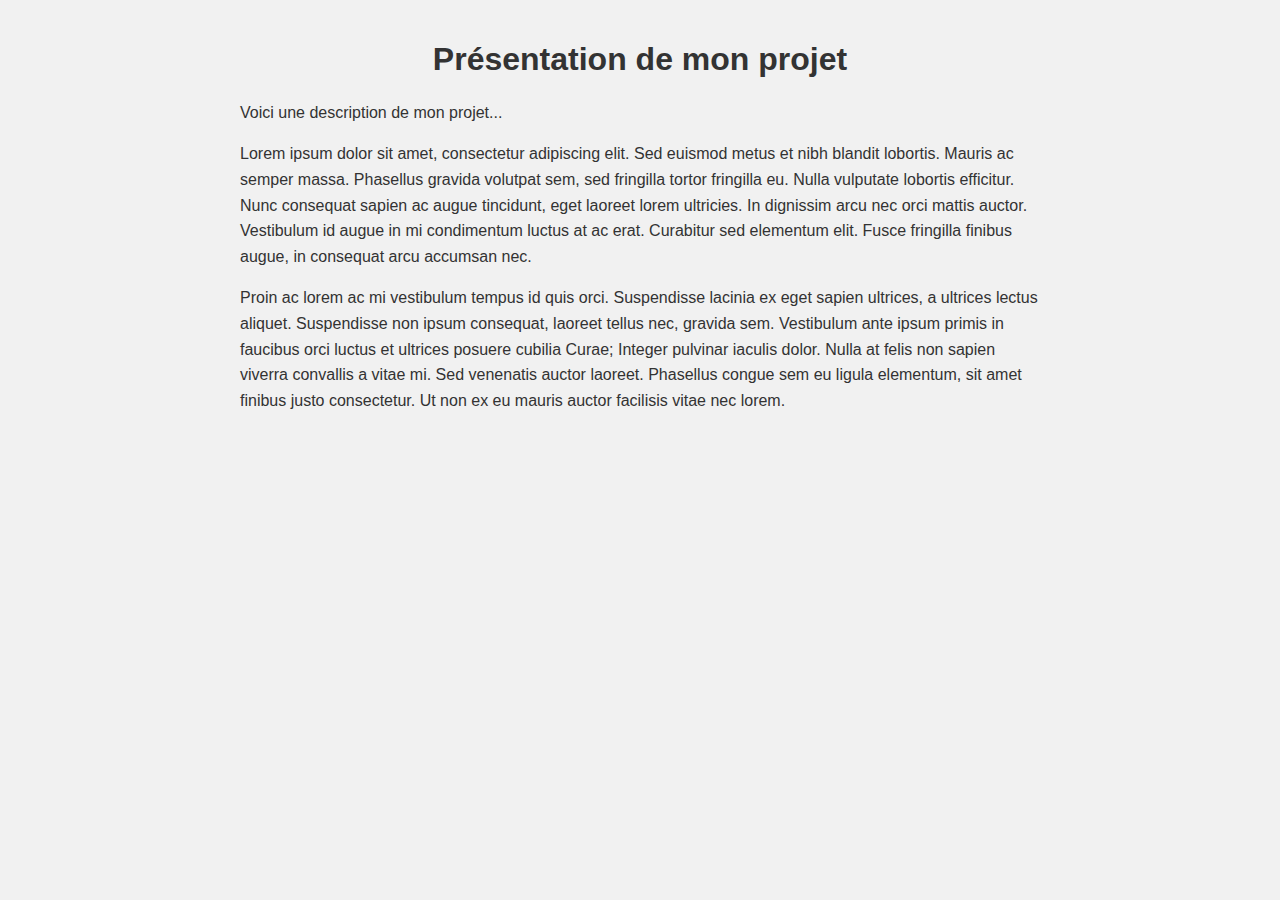
==== index.html @ 0bb3790f "Update index.html" ====
<!DOCTYPE html>
<html lang="fr">
<head>
  <meta charset="UTF-8">
  <meta name="viewport" content="width=device-width, initial-scale=1.0">
  <title>Présentation de mon projet</title>
  <style>
    body {
      font-family: Arial, sans-serif;
      margin: 0;
      padding: 0;
      background-color: #f1f1f1;
      color: #333;
    }
    
    .container {
      max-width: 800px;
      margin: 0 auto;
      padding: 20px;
    }
    
    h1 {
      text-align: center;
      color: #333;
    }
    
    p {
      line-height: 1.6;
    }
  </style>
</head>
<body>
  <div class="container">
    <h1>Présentation de mon projet</h1>
    <p>Voici une description de mon projet...</p>
    <p>Lorem ipsum dolor sit amet, consectetur adipiscing elit. Sed euismod metus et nibh blandit lobortis. Mauris ac semper massa. Phasellus gravida volutpat sem, sed fringilla tortor fringilla eu. Nulla vulputate lobortis efficitur. Nunc consequat sapien ac augue tincidunt, eget laoreet lorem ultricies. In dignissim arcu nec orci mattis auctor. Vestibulum id augue in mi condimentum luctus at ac erat. Curabitur sed elementum elit. Fusce fringilla finibus augue, in consequat arcu accumsan nec.</p>
    <p>Proin ac lorem ac mi vestibulum tempus id quis orci. Suspendisse lacinia ex eget sapien ultrices, a ultrices lectus aliquet. Suspendisse non ipsum consequat, laoreet tellus nec, gravida sem. Vestibulum ante ipsum primis in faucibus orci luctus et ultrices posuere cubilia Curae; Integer pulvinar iaculis dolor. Nulla at felis non sapien viverra convallis a vitae mi. Sed venenatis auctor laoreet. Phasellus congue sem eu ligula elementum, sit amet finibus justo consectetur. Ut non ex eu mauris auctor facilisis vitae nec lorem.</p>
  </div>
</body>
</html>
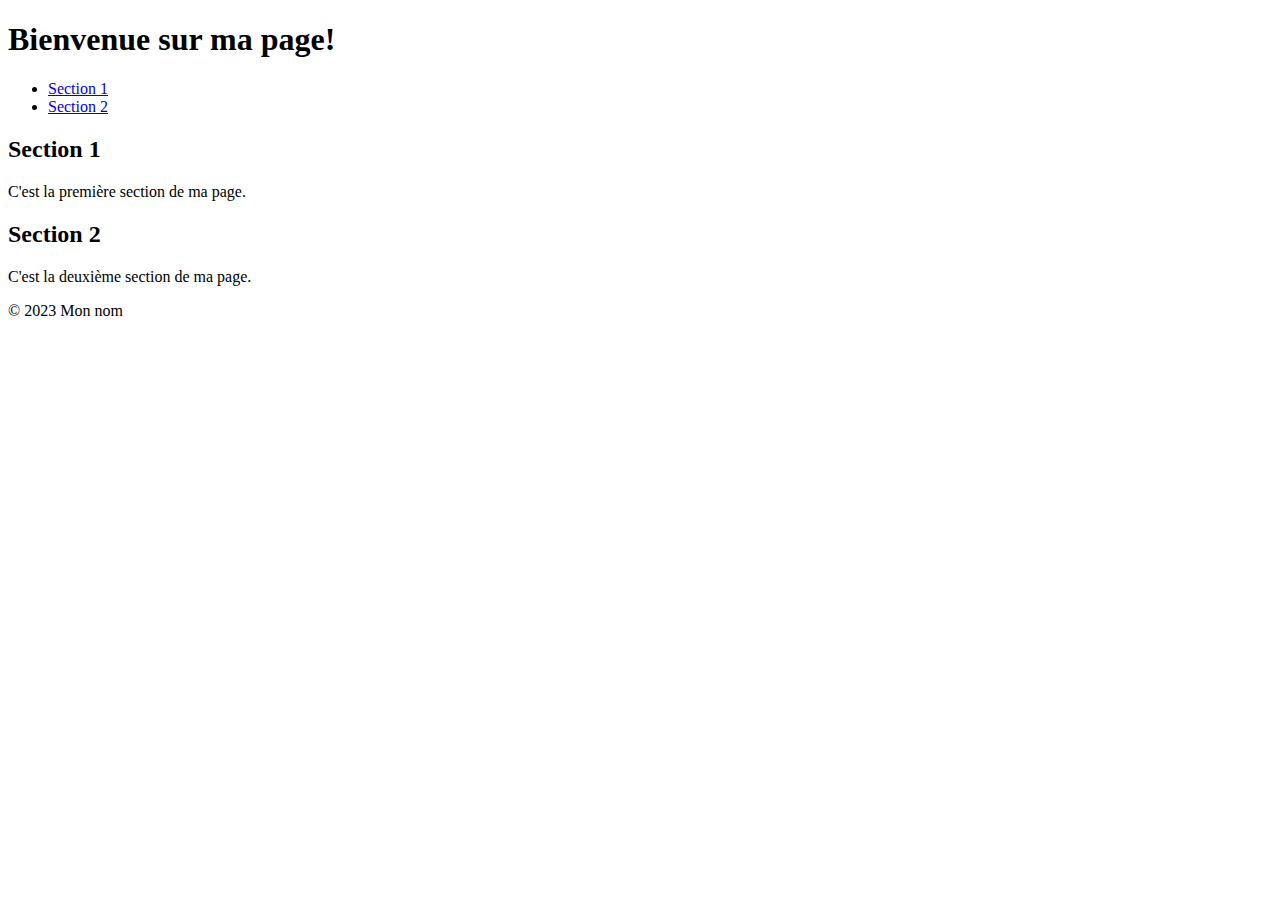
==== commit df38c221: "Update index.html" ====
--- a/index.html
+++ b/index.html
@@ -1,40 +1,31 @@
 <!DOCTYPE html>
-<html lang="fr">
-<head>
-  <meta charset="UTF-8">
-  <meta name="viewport" content="width=device-width, initial-scale=1.0">
-  <title>Présentation de mon projet</title>
-  <style>
-    body {
-      font-family: Arial, sans-serif;
-      margin: 0;
-      padding: 0;
-      background-color: #f1f1f1;
-      color: #333;
-    }
-    
-    .container {
-      max-width: 800px;
-      margin: 0 auto;
-      padding: 20px;
-    }
-    
-    h1 {
-      text-align: center;
-      color: #333;
-    }
-    
-    p {
-      line-height: 1.6;
-    }
-  </style>
-</head>
-<body>
-  <div class="container">
-    <h1>Présentation de mon projet</h1>
-    <p>Voici une description de mon projet...</p>
-    <p>Lorem ipsum dolor sit amet, consectetur adipiscing elit. Sed euismod metus et nibh blandit lobortis. Mauris ac semper massa. Phasellus gravida volutpat sem, sed fringilla tortor fringilla eu. Nulla vulputate lobortis efficitur. Nunc consequat sapien ac augue tincidunt, eget laoreet lorem ultricies. In dignissim arcu nec orci mattis auctor. Vestibulum id augue in mi condimentum luctus at ac erat. Curabitur sed elementum elit. Fusce fringilla finibus augue, in consequat arcu accumsan nec.</p>
-    <p>Proin ac lorem ac mi vestibulum tempus id quis orci. Suspendisse lacinia ex eget sapien ultrices, a ultrices lectus aliquet. Suspendisse non ipsum consequat, laoreet tellus nec, gravida sem. Vestibulum ante ipsum primis in faucibus orci luctus et ultrices posuere cubilia Curae; Integer pulvinar iaculis dolor. Nulla at felis non sapien viverra convallis a vitae mi. Sed venenatis auctor laoreet. Phasellus congue sem eu ligula elementum, sit amet finibus justo consectetur. Ut non ex eu mauris auctor facilisis vitae nec lorem.</p>
-  </div>
-</body>
+<html>
+  <head>
+    <title>Ma Page</title>
+    <link rel="stylesheet" type="text/css" href="styles.css">
+  </head>
+  <body>
+    <header>
+      <h1>Bienvenue sur ma page!</h1>
+    </header>
+    <nav>
+      <ul>
+        <li><a href="#section1">Section 1</a></li>
+        <li><a href="#section2">Section 2</a></li>
+      </ul>
+    </nav>
+    <main>
+      <section id="section1">
+        <h2>Section 1</h2>
+        <p>C'est la première section de ma page.</p>
+      </section>
+      <section id="section2">
+        <h2>Section 2</h2>
+        <p>C'est la deuxième section de ma page.</p>
+      </section>
+    </main>
+    <footer>
+      <p>© 2023 Mon nom</p>
+    </footer>
+  </body>
 </html>
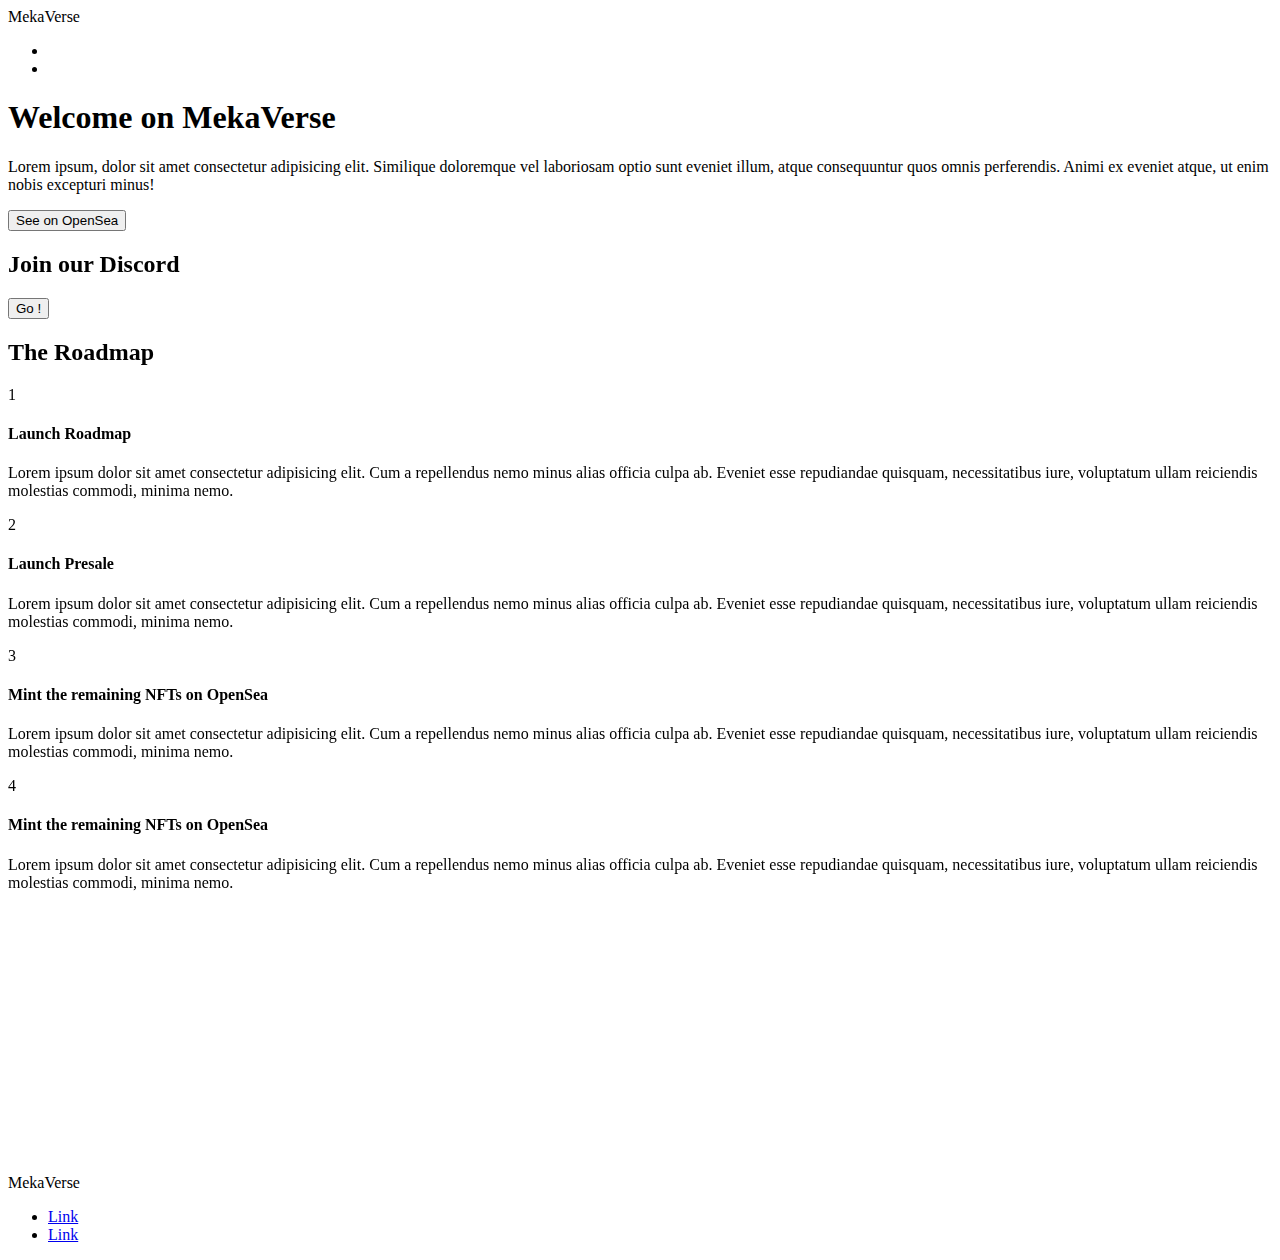
==== commit 33ef8e06: "Update index.html" ====
--- a/index.html
+++ b/index.html
@@ -1,31 +1,119 @@
 <!DOCTYPE html>
-<html>
-  <head>
-    <title>Ma Page</title>
-    <link rel="stylesheet" type="text/css" href="styles.css">
-  </head>
-  <body>
-    <header>
-      <h1>Bienvenue sur ma page!</h1>
-    </header>
-    <nav>
-      <ul>
-        <li><a href="#section1">Section 1</a></li>
-        <li><a href="#section2">Section 2</a></li>
-      </ul>
-    </nav>
-    <main>
-      <section id="section1">
-        <h2>Section 1</h2>
-        <p>C'est la première section de ma page.</p>
-      </section>
-      <section id="section2">
-        <h2>Section 2</h2>
-        <p>C'est la deuxième section de ma page.</p>
-      </section>
-    </main>
+<html lang="en">
+<head>
+    <meta charset="UTF-8">
+    <meta http-equiv="X-UA-Compatible" content="IE=edge">
+    <meta name="viewport" content="width=device-width, initial-scale=1.0">
+    <title>NFT Collection</title>
+    <link rel="preconnect" href="https://fonts.googleapis.com">
+    <link rel="preconnect" href="https://fonts.gstatic.com" crossorigin>
+    <link href="https://fonts.googleapis.com/css2?family=Space+Grotesk:wght@300;400;700&display=swap" rel="stylesheet">
+    <link rel="stylesheet" href="https://cdnjs.cloudflare.com/ajax/libs/font-awesome/6.0.0-beta2/css/all.min.css" integrity="sha512-YWzhKL2whUzgiheMoBFwW8CKV4qpHQAEuvilg9FAn5VJUDwKZZxkJNuGM4XkWuk94WCrrwslk8yWNGmY1EduTA==" crossorigin="anonymous" referrerpolicy="no-referrer" />
+    <link href="https://unpkg.com/aos@2.3.1/dist/aos.css" rel="stylesheet">
+    <link rel="stylesheet" href="style.css" />
+</head>
+<body>
+    <section class="loading"></section>
+    <section class="hero">
+        <div class="logo">MekaVerse</div>
+        <div class="socials">
+            <ul>
+                <li>
+                    <a href="#" target="_blank">
+                        <i class="fab fa-discord"></i>
+                    </a>
+                </li>
+                <li>
+                    <a href="#" target="_blank">
+                        <i class="fab fa-twitter"></i>
+                    </a>
+                </li>
+            </ul>
+        </div>
+        <div class="heroG">
+            <div>
+                <h1>Welcome on <span class="red">MekaVerse</span></h1>
+                <p>Lorem ipsum, dolor sit amet consectetur adipisicing elit. Similique doloremque vel laboriosam optio sunt eveniet illum, atque consequuntur quos omnis perferendis. Animi ex eveniet atque, ut enim nobis excepturi minus!</p>
+                <a href="#">
+                    <button class="btn">See on OpenSea</button>
+                </a>
+            </div>
+        </div>
+        <div class="heroD">
+
+        </div>
+    </section>
+    <section class="discord">
+        <div class="container">
+            <h2 data-aos="zoom-in">Join <span class="red">our Discord</span></h2>
+            <a href="#" data-aos="zoom-in-up"><button class="btn">Go !</button></a>
+        </div>
+    </section>
+    <div class="roadmap">
+        <div class="container">
+            <h2 data-aos="zoom-in">The <span class="red">Roadmap</span></h2>
+            <div class="line"></div>
+            <div class="bloc" data-aos="zoom-in">
+                <div class="number">1</div>
+                <h4>Launch Roadmap</h4>
+                <p>Lorem ipsum dolor sit amet consectetur adipisicing elit. Cum a repellendus nemo minus alias officia culpa ab. Eveniet esse repudiandae quisquam, necessitatibus iure, voluptatum ullam reiciendis molestias commodi, minima nemo.</p>
+            </div>
+            <div class="bloc" data-aos="zoom-in">
+                <div class="number off">2</div>
+                <h4>Launch Presale</h4>
+                <p>Lorem ipsum dolor sit amet consectetur adipisicing elit. Cum a repellendus nemo minus alias officia culpa ab. Eveniet esse repudiandae quisquam, necessitatibus iure, voluptatum ullam reiciendis molestias commodi, minima nemo.</p>
+            </div>
+            <div class="bloc" data-aos="zoom-in">
+                <div class="number off">3</div>
+                <h4>Mint the remaining NFTs on OpenSea</h4>
+                <p>Lorem ipsum dolor sit amet consectetur adipisicing elit. Cum a repellendus nemo minus alias officia culpa ab. Eveniet esse repudiandae quisquam, necessitatibus iure, voluptatum ullam reiciendis molestias commodi, minima nemo.</p>
+            </div>
+            <div class="bloc" data-aos="zoom-in">
+                <div class="number off">4</div>
+                <h4>Mint the remaining NFTs on OpenSea</h4>
+                <p>Lorem ipsum dolor sit amet consectetur adipisicing elit. Cum a repellendus nemo minus alias officia culpa ab. Eveniet esse repudiandae quisquam, necessitatibus iure, voluptatum ullam reiciendis molestias commodi, minima nemo.</p>
+            </div>
+        </div>
+    </div>
+    <div class="team">
+        <div class="container">
+            <h2 data-aos="zoom-in">The <span class="red">Team</span></h2>
+            <div class="team__flex">
+                <div class="member" data-aos="zoom-in">
+                    <h4>Ben / <span class="job">Blockchain Developper</span></h4>
+                    <img src="img/mekas/5.png" alt="Ben" />
+                </div>
+                <div class="member" data-aos="zoom-in">
+                    <h4>Marc / <span class="job">Designer</span></h4>
+                    <img src="img/mekas/6.png" alt="Marc" />
+                </div>
+                <div class="member" data-aos="zoom-in">
+                    <h4>Matt / <span class="job">Marketer</span></h4>
+                    <img src="img/mekas/7.png" alt="Matt" />
+                </div>
+            </div>
+        </div>
+    </div>
     <footer>
-      <p>© 2023 Mon nom</p>
+        <div class="container">
+            <div class="footer__flex">
+                <div class="footerG">
+                    MekaVerse
+                </div>
+                <div class="footerD">
+                    <ul>
+                        <li><a href="#">Link</a></li>
+                        <li><a href="#">Link</a></li>
+                    </ul>
+                </div>
+            </div>
+        </div>
     </footer>
-  </body>
+    <script src="https://unpkg.com/aos@2.3.1/dist/aos.js"></script>
+    <script>
+        AOS.init();
+    </script>
+    <script src="https://cdnjs.cloudflare.com/ajax/libs/gsap/3.7.1/gsap.min.js" integrity="sha512-UxP+UhJaGRWuMG2YC6LPWYpFQnsSgnor0VUF3BHdD83PS/pOpN+FYbZmrYN+ISX8jnvgVUciqP/fILOXDjZSwg==" crossorigin="anonymous" referrerpolicy="no-referrer"></script>
+    <script src="app.js"></script>
+</body>
 </html>
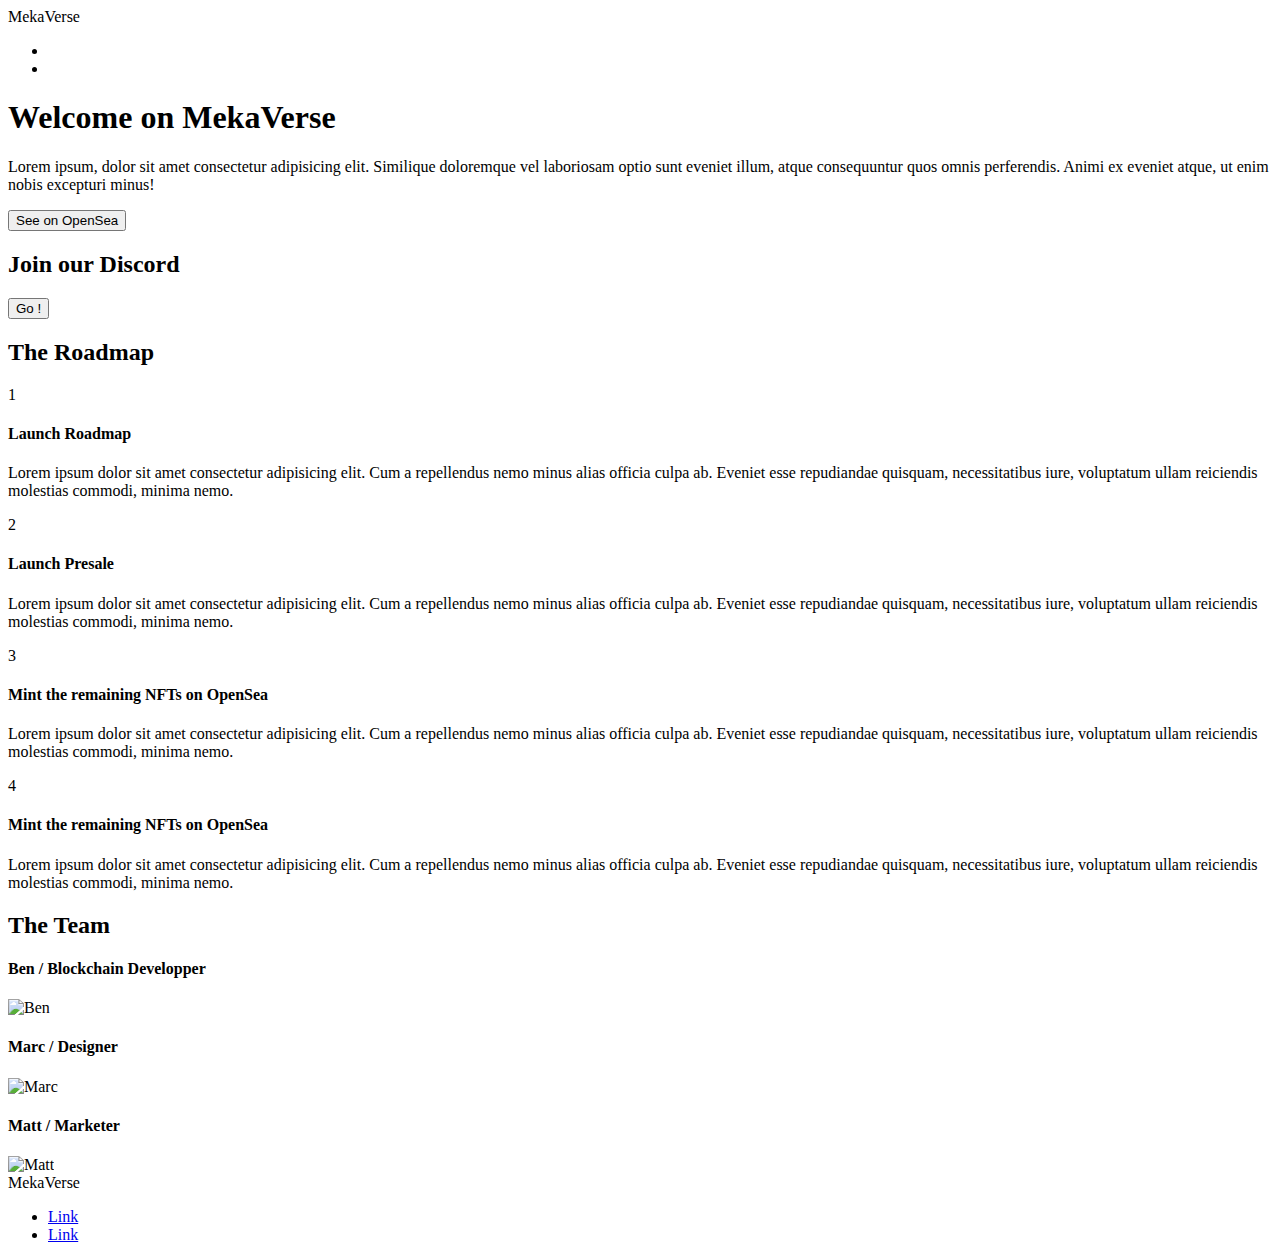
==== commit fba2cc3f: "Update index.html" ====
--- a/index.html
+++ b/index.html
@@ -9,7 +9,6 @@
     <link rel="preconnect" href="https://fonts.gstatic.com" crossorigin>
     <link href="https://fonts.googleapis.com/css2?family=Space+Grotesk:wght@300;400;700&display=swap" rel="stylesheet">
     <link rel="stylesheet" href="https://cdnjs.cloudflare.com/ajax/libs/font-awesome/6.0.0-beta2/css/all.min.css" integrity="sha512-YWzhKL2whUzgiheMoBFwW8CKV4qpHQAEuvilg9FAn5VJUDwKZZxkJNuGM4XkWuk94WCrrwslk8yWNGmY1EduTA==" crossorigin="anonymous" referrerpolicy="no-referrer" />
-    <link href="https://unpkg.com/aos@2.3.1/dist/aos.css" rel="stylesheet">
     <link rel="stylesheet" href="style.css" />
 </head>
 <body>
@@ -45,30 +44,30 @@
     </section>
     <section class="discord">
         <div class="container">
-            <h2 data-aos="zoom-in">Join <span class="red">our Discord</span></h2>
-            <a href="#" data-aos="zoom-in-up"><button class="btn">Go !</button></a>
+            <h2>Join <span class="red">our Discord</span></h2>
+            <a href="#"><button class="btn">Go !</button></a>
         </div>
     </section>
     <div class="roadmap">
         <div class="container">
-            <h2 data-aos="zoom-in">The <span class="red">Roadmap</span></h2>
+            <h2>The <span class="red">Roadmap</span></h2>
             <div class="line"></div>
-            <div class="bloc" data-aos="zoom-in">
+            <div class="bloc">
                 <div class="number">1</div>
                 <h4>Launch Roadmap</h4>
                 <p>Lorem ipsum dolor sit amet consectetur adipisicing elit. Cum a repellendus nemo minus alias officia culpa ab. Eveniet esse repudiandae quisquam, necessitatibus iure, voluptatum ullam reiciendis molestias commodi, minima nemo.</p>
             </div>
-            <div class="bloc" data-aos="zoom-in">
+            <div class="bloc">
                 <div class="number off">2</div>
                 <h4>Launch Presale</h4>
                 <p>Lorem ipsum dolor sit amet consectetur adipisicing elit. Cum a repellendus nemo minus alias officia culpa ab. Eveniet esse repudiandae quisquam, necessitatibus iure, voluptatum ullam reiciendis molestias commodi, minima nemo.</p>
             </div>
-            <div class="bloc" data-aos="zoom-in">
+            <div class="bloc">
                 <div class="number off">3</div>
                 <h4>Mint the remaining NFTs on OpenSea</h4>
                 <p>Lorem ipsum dolor sit amet consectetur adipisicing elit. Cum a repellendus nemo minus alias officia culpa ab. Eveniet esse repudiandae quisquam, necessitatibus iure, voluptatum ullam reiciendis molestias commodi, minima nemo.</p>
             </div>
-            <div class="bloc" data-aos="zoom-in">
+            <div class="bloc">
                 <div class="number off">4</div>
                 <h4>Mint the remaining NFTs on OpenSea</h4>
                 <p>Lorem ipsum dolor sit amet consectetur adipisicing elit. Cum a repellendus nemo minus alias officia culpa ab. Eveniet esse repudiandae quisquam, necessitatibus iure, voluptatum ullam reiciendis molestias commodi, minima nemo.</p>
@@ -77,17 +76,17 @@
     </div>
     <div class="team">
         <div class="container">
-            <h2 data-aos="zoom-in">The <span class="red">Team</span></h2>
+            <h2>The <span class="red">Team</span></h2>
             <div class="team__flex">
-                <div class="member" data-aos="zoom-in">
+                <div class="member">
                     <h4>Ben / <span class="job">Blockchain Developper</span></h4>
                     <img src="img/mekas/5.png" alt="Ben" />
                 </div>
-                <div class="member" data-aos="zoom-in">
+                <div class="member">
                     <h4>Marc / <span class="job">Designer</span></h4>
                     <img src="img/mekas/6.png" alt="Marc" />
                 </div>
-                <div class="member" data-aos="zoom-in">
+                <div class="member">
                     <h4>Matt / <span class="job">Marketer</span></h4>
                     <img src="img/mekas/7.png" alt="Matt" />
                 </div>
@@ -109,11 +108,5 @@
             </div>
         </div>
     </footer>
-    <script src="https://unpkg.com/aos@2.3.1/dist/aos.js"></script>
-    <script>
-        AOS.init();
-    </script>
-    <script src="https://cdnjs.cloudflare.com/ajax/libs/gsap/3.7.1/gsap.min.js" integrity="sha512-UxP+UhJaGRWuMG2YC6LPWYpFQnsSgnor0VUF3BHdD83PS/pOpN+FYbZmrYN+ISX8jnvgVUciqP/fILOXDjZSwg==" crossorigin="anonymous" referrerpolicy="no-referrer"></script>
-    <script src="app.js"></script>
 </body>
 </html>
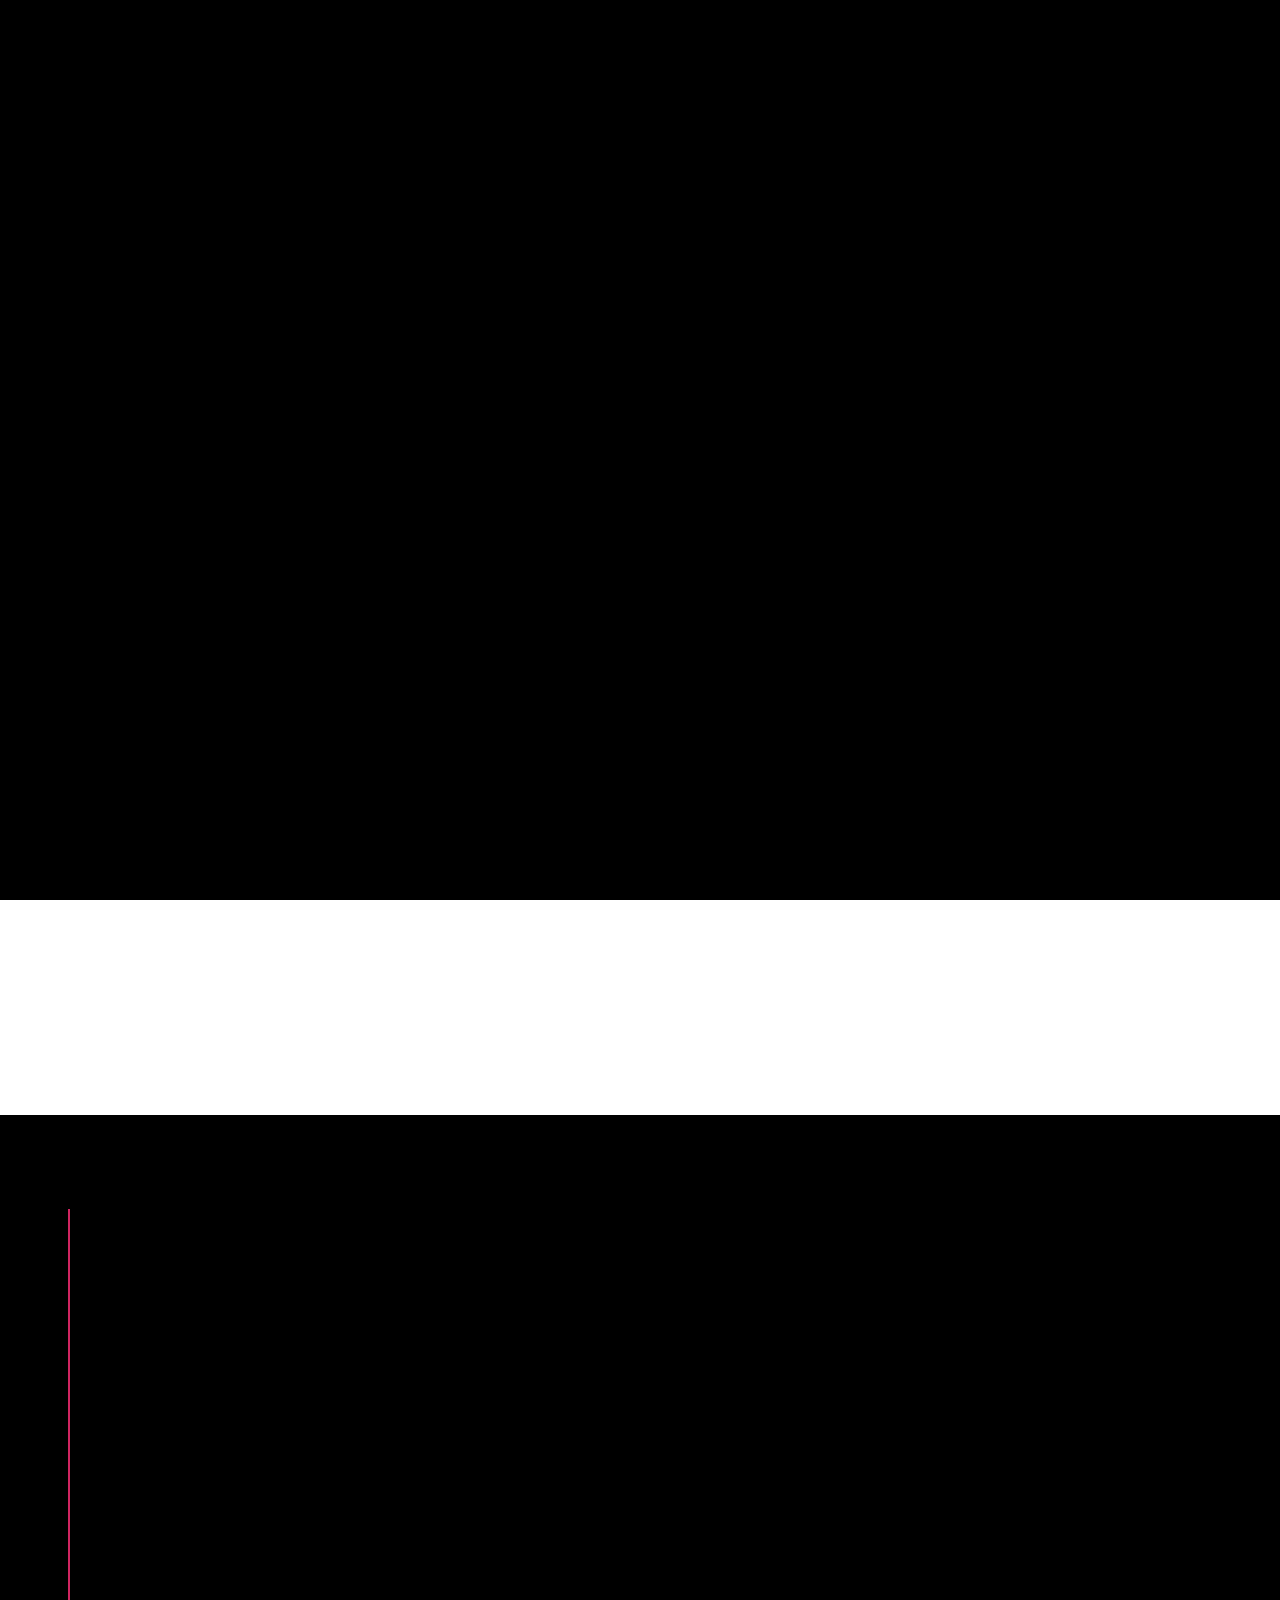
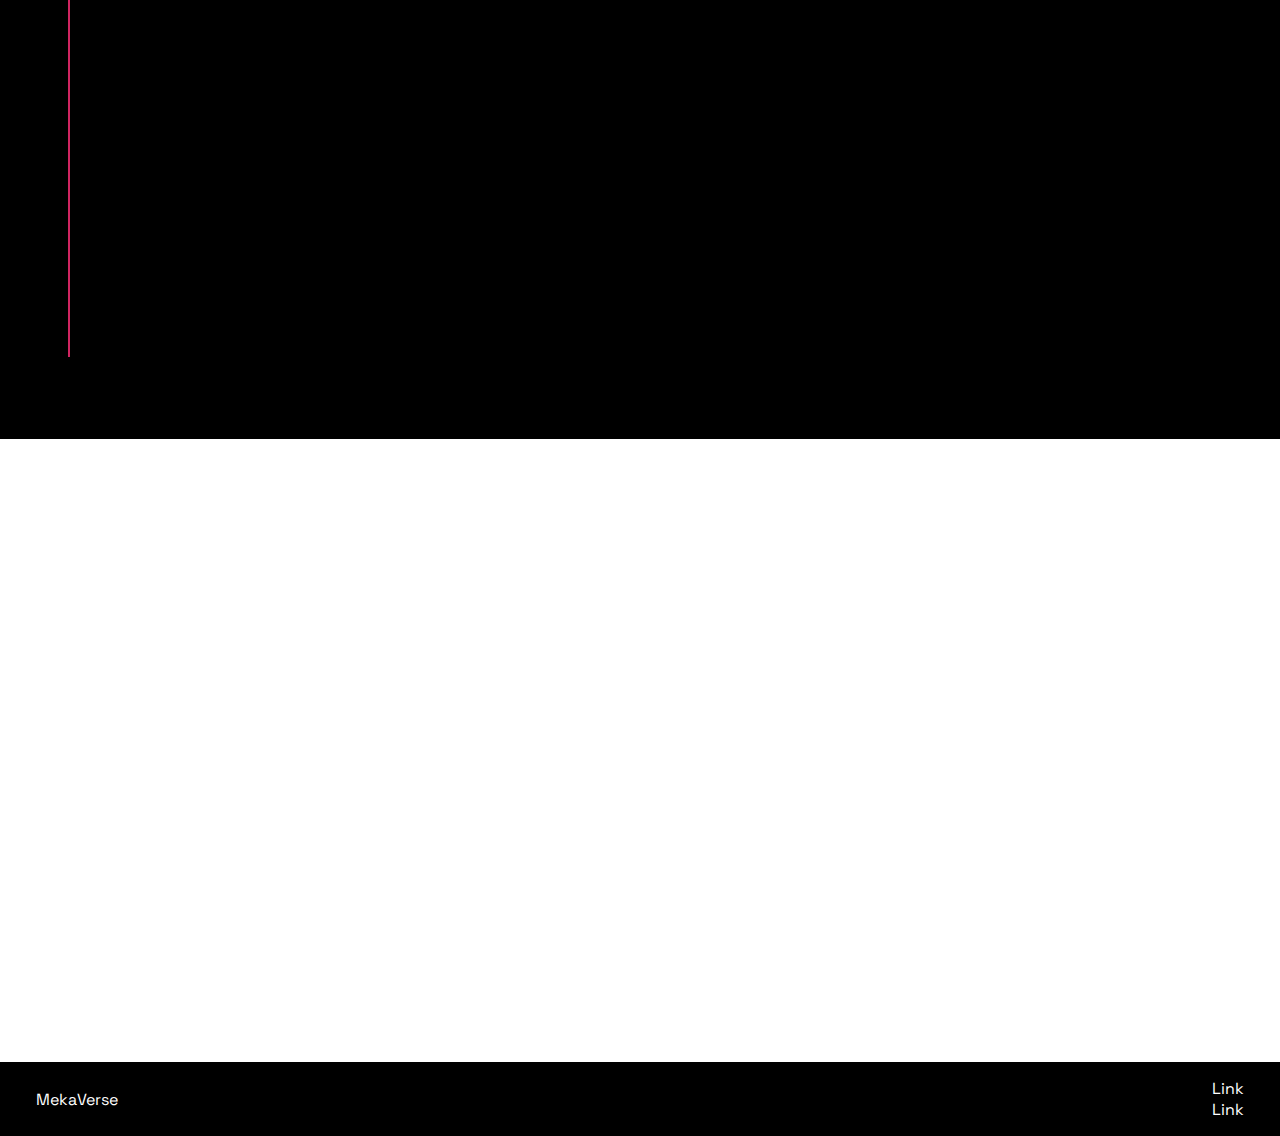
==== commit 1869cdd3: "Update index.html" ====
--- a/index.html
+++ b/index.html
@@ -9,6 +9,7 @@
     <link rel="preconnect" href="https://fonts.gstatic.com" crossorigin>
     <link href="https://fonts.googleapis.com/css2?family=Space+Grotesk:wght@300;400;700&display=swap" rel="stylesheet">
     <link rel="stylesheet" href="https://cdnjs.cloudflare.com/ajax/libs/font-awesome/6.0.0-beta2/css/all.min.css" integrity="sha512-YWzhKL2whUzgiheMoBFwW8CKV4qpHQAEuvilg9FAn5VJUDwKZZxkJNuGM4XkWuk94WCrrwslk8yWNGmY1EduTA==" crossorigin="anonymous" referrerpolicy="no-referrer" />
+    <link href="https://unpkg.com/aos@2.3.1/dist/aos.css" rel="stylesheet">
     <link rel="stylesheet" href="style.css" />
 </head>
 <body>
@@ -44,30 +45,30 @@
     </section>
     <section class="discord">
         <div class="container">
-            <h2>Join <span class="red">our Discord</span></h2>
-            <a href="#"><button class="btn">Go !</button></a>
+            <h2 data-aos="zoom-in">Join <span class="red">our Discord</span></h2>
+            <a href="#" data-aos="zoom-in-up"><button class="btn">Go !</button></a>
         </div>
     </section>
     <div class="roadmap">
         <div class="container">
-            <h2>The <span class="red">Roadmap</span></h2>
+            <h2 data-aos="zoom-in">The <span class="red">Roadmap</span></h2>
             <div class="line"></div>
-            <div class="bloc">
+            <div class="bloc" data-aos="zoom-in">
                 <div class="number">1</div>
                 <h4>Launch Roadmap</h4>
                 <p>Lorem ipsum dolor sit amet consectetur adipisicing elit. Cum a repellendus nemo minus alias officia culpa ab. Eveniet esse repudiandae quisquam, necessitatibus iure, voluptatum ullam reiciendis molestias commodi, minima nemo.</p>
             </div>
-            <div class="bloc">
+            <div class="bloc" data-aos="zoom-in">
                 <div class="number off">2</div>
                 <h4>Launch Presale</h4>
                 <p>Lorem ipsum dolor sit amet consectetur adipisicing elit. Cum a repellendus nemo minus alias officia culpa ab. Eveniet esse repudiandae quisquam, necessitatibus iure, voluptatum ullam reiciendis molestias commodi, minima nemo.</p>
             </div>
-            <div class="bloc">
+            <div class="bloc" data-aos="zoom-in">
                 <div class="number off">3</div>
                 <h4>Mint the remaining NFTs on OpenSea</h4>
                 <p>Lorem ipsum dolor sit amet consectetur adipisicing elit. Cum a repellendus nemo minus alias officia culpa ab. Eveniet esse repudiandae quisquam, necessitatibus iure, voluptatum ullam reiciendis molestias commodi, minima nemo.</p>
             </div>
-            <div class="bloc">
+            <div class="bloc" data-aos="zoom-in">
                 <div class="number off">4</div>
                 <h4>Mint the remaining NFTs on OpenSea</h4>
                 <p>Lorem ipsum dolor sit amet consectetur adipisicing elit. Cum a repellendus nemo minus alias officia culpa ab. Eveniet esse repudiandae quisquam, necessitatibus iure, voluptatum ullam reiciendis molestias commodi, minima nemo.</p>
@@ -76,17 +77,17 @@
     </div>
     <div class="team">
         <div class="container">
-            <h2>The <span class="red">Team</span></h2>
+            <h2 data-aos="zoom-in">The <span class="red">Team</span></h2>
             <div class="team__flex">
-                <div class="member">
+                <div class="member" data-aos="zoom-in">
                     <h4>Ben / <span class="job">Blockchain Developper</span></h4>
                     <img src="img/mekas/5.png" alt="Ben" />
                 </div>
-                <div class="member">
+                <div class="member" data-aos="zoom-in">
                     <h4>Marc / <span class="job">Designer</span></h4>
                     <img src="img/mekas/6.png" alt="Marc" />
                 </div>
-                <div class="member">
+                <div class="member" data-aos="zoom-in">
                     <h4>Matt / <span class="job">Marketer</span></h4>
                     <img src="img/mekas/7.png" alt="Matt" />
                 </div>
@@ -108,5 +109,11 @@
             </div>
         </div>
     </footer>
+    <script src="https://unpkg.com/aos@2.3.1/dist/aos.js"></script>
+    <script>
+        AOS.init();
+    </script>
+    <script src="https://cdnjs.cloudflare.com/ajax/libs/gsap/3.7.1/gsap.min.js" integrity="sha512-UxP+UhJaGRWuMG2YC6LPWYpFQnsSgnor0VUF3BHdD83PS/pOpN+FYbZmrYN+ISX8jnvgVUciqP/fILOXDjZSwg==" crossorigin="anonymous" referrerpolicy="no-referrer"></script>
+    <script src="app.js"></script>
 </body>
 </html>
--- a/style.css
+++ b/style.css
@@ -0,0 +1,319 @@
+* {
+    margin: 0;
+    padding: 0;
+    box-sizing: border-box;
+}
+
+:root {
+    --color1: #000000;
+    --color2: #ffffff;
+    --color3: #d02561;
+    --color4: #04091a;
+    --color5: #707070;
+}
+
+body {
+    font-family: 'Space Grotesk', sans-serif;
+    overflow-x: hidden;
+}
+
+html {
+    font-size: 16px;
+}
+
+.container {
+    width: 100%;
+    max-width: 1240px;
+    margin: 0 auto;
+    padding-left: 1rem;
+    padding-right: 1rem;
+}
+
+.btn {
+    border: 0;
+    padding: .5rem 1rem;
+    background: var(--color3);
+    cursor: pointer;
+    transition: all .5s;
+}
+
+.btn:hover {
+    background: var(--color2);
+    color: var(--color3);
+}
+
+a .btn {
+    color: var(--color2);
+}
+
+.red {
+    color: var(--color3);
+}
+
+.loading {
+    width: 100%;
+    height: 100vh;
+    background: var(--color1);
+    position: absolute;
+    top: 0;
+    left: 0;
+    z-index: 5;
+}
+
+/* Accueil */
+.hero {
+    height: 100vh;
+    display: flex;
+    align-items: center;
+}
+
+.hero .heroD, .hero .heroG {
+    width: 50%;
+    height: 100%;
+}
+
+.hero .heroD {
+    background-image: url('img/hero.png');
+    background-repeat: no-repeat;
+    background-size: cover;
+}
+
+.hero .heroG {
+    background: var(--color1);
+    color: var(--color2);
+    display: flex;
+    justify-content: center;
+    align-items: center;
+}
+
+.hero .heroG div {
+    width: 80%;
+}
+
+.hero .heroG div h1 {
+    font-size: 3rem;
+}
+
+.hero .heroG div p {
+    margin-top: 1rem;
+    margin-bottom: 2rem;
+    line-height: 1.5rem;
+}
+
+.hero .logo {
+    position: absolute;
+    top: 1rem;
+    left: 1rem;
+    color: var(--color2);
+    font-size: 2rem;
+    font-weight: 700;
+}
+
+.hero .socials {
+    position: absolute;
+    top: 1rem;
+    right: 1rem;
+}
+
+.hero .socials ul {
+    list-style: none;
+    font-size: 1.5rem;
+}
+
+.hero .socials ul li {
+    margin-left: 1rem;
+    background: var(--color1);
+    width: 30px;
+    height: 30px;
+    display: flex;
+    justify-content: center;
+    align-items: center;
+    border-radius: 50%;
+    padding: 1.5rem;
+}
+
+.hero .socials ul li a {
+    color: var(--color3);
+    transition: color .5s;
+}
+
+.hero .socials ul li a:hover {
+    color: var(--color2);
+}
+
+.hero .socials ul {
+    display: flex;
+}
+
+/* Discord */
+.discord {
+    background: var(--color2);
+    padding: 4rem 0;
+    text-align: center;
+}
+
+.discord h2 {
+    margin-bottom: 1rem;
+    font-size: 2rem;
+}
+
+/* RoadMap */
+.roadmap {
+    background: var(--color1);
+    padding: 4rem 0;
+    color: var(--color2);
+}
+
+.roadmap h2 {
+    margin-bottom: 2rem;
+    font-size: 2rem;
+    text-align: center;
+}
+
+.roadmap .bloc {
+    background: var(--color4);
+    margin-bottom: 3rem;
+    padding: 1rem;
+    position: relative;
+    margin-left: 2px;
+}
+
+.roadmap h4 {
+    margin: 1rem 0;
+}
+
+.roadmap p {
+    line-height: 1.5rem;
+}
+
+.roadmap .number {
+    position: absolute;
+    top: -1rem;
+    left: calc(1rem - 1px);
+    background: var(--color3);
+    padding: 1rem;
+    border-radius: 50%;
+    width: 2rem;
+    height: 2rem;
+    display: flex;
+    justify-content: center;
+    align-items: center;
+}
+
+.roadmap .number.off {
+    background: var(--color2);
+    color: var(--color3);
+}
+
+.roadmap .container {
+    position: relative;
+}
+
+.line {
+    position: absolute;
+    left: 3rem;
+    height: 100%;
+    width: 2px;
+    background: var(--color3);
+    top: 30px;
+}
+
+/* Team */
+.team {
+    padding: 4rem 0;
+}
+
+.team h2 {
+    margin-bottom: 2rem;
+    font-size: 2rem;
+    text-align: center;
+}
+
+.team .team__flex {
+    display: flex;
+    align-items: center;
+    justify-content: space-between;
+}
+
+.team .member {
+    width: 31%;
+}
+
+.team .member img {
+    width: 100%;
+    height: 100%;
+    object-fit: cover;
+}
+
+.team .member h4 {
+    margin-bottom: 1rem;
+    text-align: center;
+    font-size: 1.5rem;
+}
+
+.team .member .job {
+    color: var(--color5);
+    font-size: 1rem;
+    font-weight: 300;
+    text-transform: uppercase;
+}
+
+.team__flex {
+    display: flex;
+    align-items: center;
+    justify-content: space-between;
+}
+
+/* Footer */
+footer {
+    background: var(--color1);
+    color: var(--color2);
+    padding: 1rem 0;
+}
+
+.footer__flex {
+    display: flex;
+    align-items: center;
+    justify-content: space-between;
+}
+
+.footer__flex ul {
+    list-style: none;
+}
+
+.footer__flex ul li a {
+    color: var(--color2);
+    text-decoration: none;
+}
+
+/* Responsive */
+@media all and (max-width: 767px) {
+    .hero .heroD {
+        display: none;
+    }
+
+    .hero .heroD, .hero .heroG {
+        width: 100%;
+        height: 100%;
+    }
+
+    .hero .heroG div h1 {
+        font-size: 2rem;
+    }
+
+    .team__flex {
+        flex-direction: column;
+    }
+
+    .team__flex .member {
+        margin-bottom: 3rem;
+    }
+
+    .team__flex .member:last-child {
+        margin-bottom: 0;
+    }
+
+    .team .member {
+        width: 100%;
+    }
+}
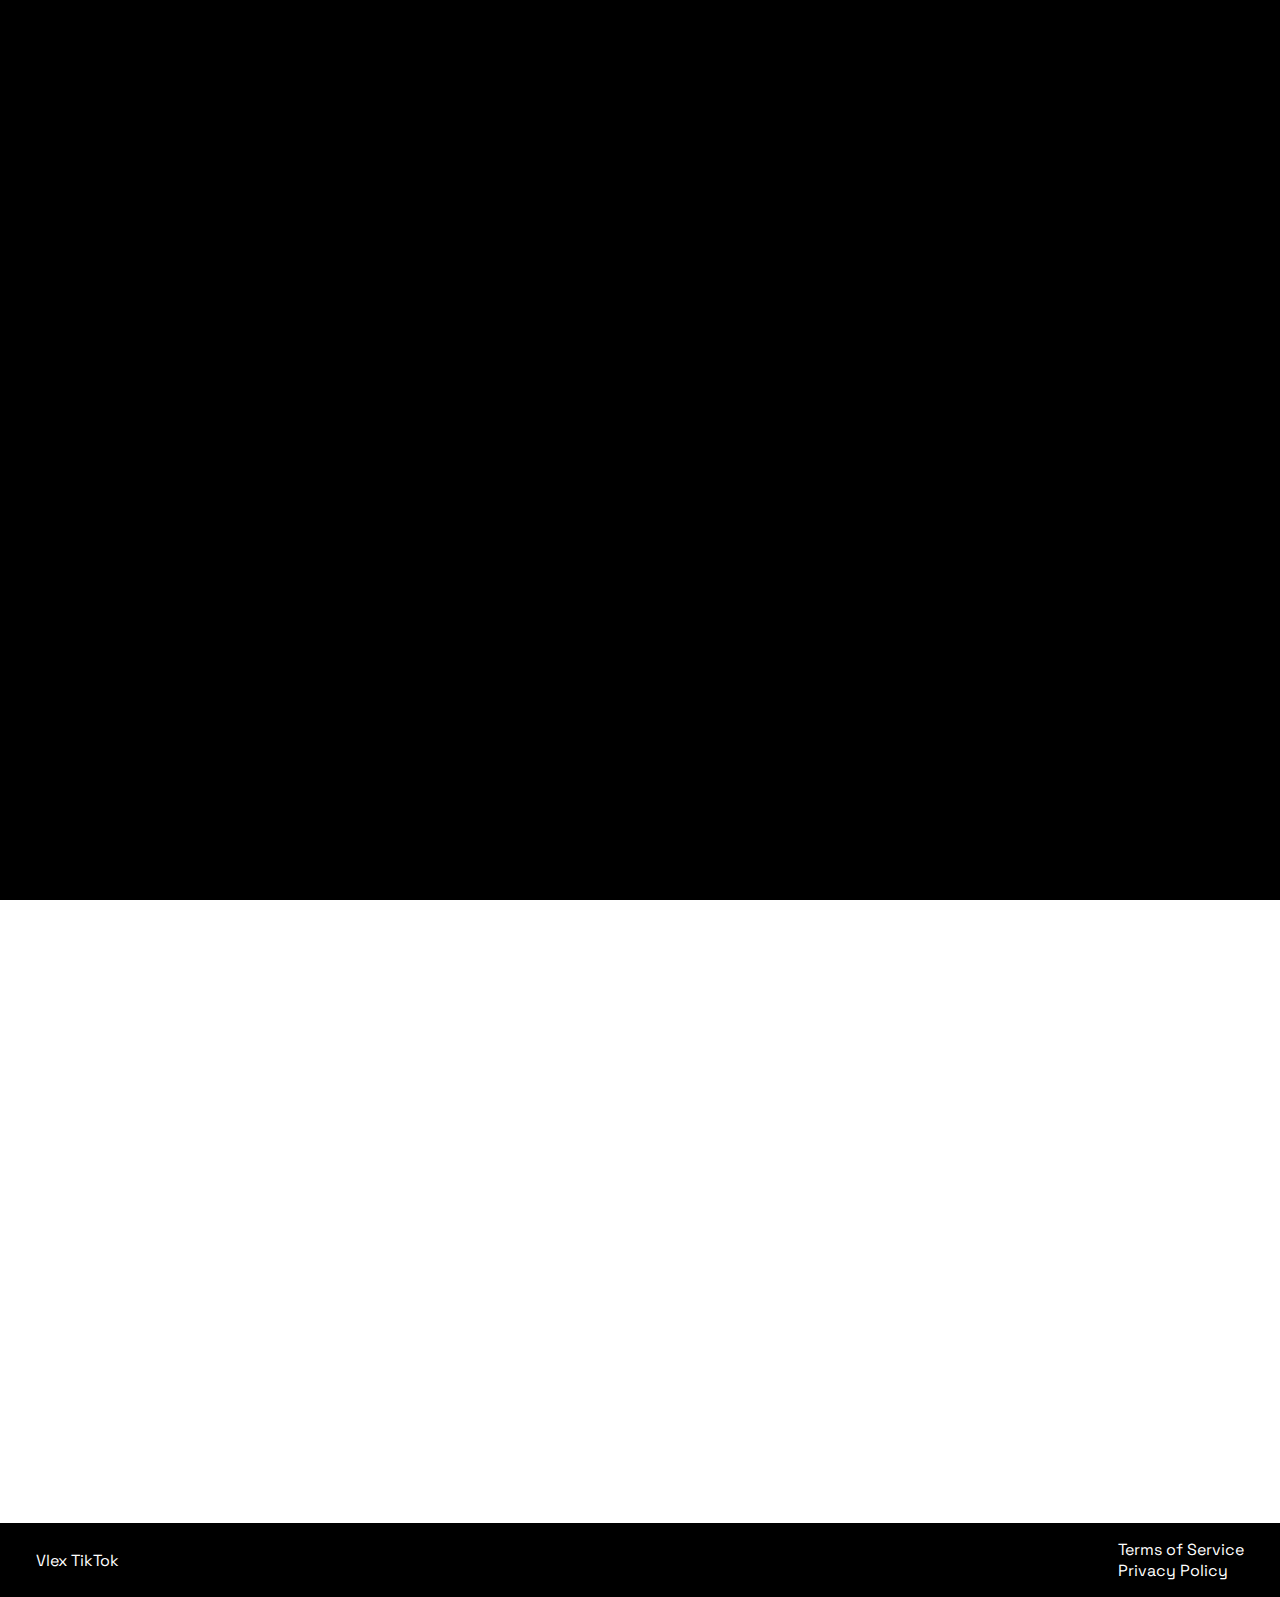
==== commit 89416dd8: "Update index.html" ====
--- a/index.html
+++ b/index.html
@@ -4,7 +4,7 @@
     <meta charset="UTF-8">
     <meta http-equiv="X-UA-Compatible" content="IE=edge">
     <meta name="viewport" content="width=device-width, initial-scale=1.0">
-    <title>NFT Collection</title>
+    <title>Vlex TikTok</title>
     <link rel="preconnect" href="https://fonts.googleapis.com">
     <link rel="preconnect" href="https://fonts.gstatic.com" crossorigin>
     <link href="https://fonts.googleapis.com/css2?family=Space+Grotesk:wght@300;400;700&display=swap" rel="stylesheet">
@@ -15,81 +15,40 @@
 <body>
     <section class="loading"></section>
     <section class="hero">
-        <div class="logo">MekaVerse</div>
-        <div class="socials">
-            <ul>
-                <li>
-                    <a href="#" target="_blank">
-                        <i class="fab fa-discord"></i>
-                    </a>
-                </li>
-                <li>
-                    <a href="#" target="_blank">
-                        <i class="fab fa-twitter"></i>
-                    </a>
-                </li>
-            </ul>
-        </div>
+        <div class="logo">Vlex TikTok</div>
         <div class="heroG">
             <div>
-                <h1>Welcome on <span class="red">MekaVerse</span></h1>
-                <p>Lorem ipsum, dolor sit amet consectetur adipisicing elit. Similique doloremque vel laboriosam optio sunt eveniet illum, atque consequuntur quos omnis perferendis. Animi ex eveniet atque, ut enim nobis excepturi minus!</p>
-                <a href="#">
-                    <button class="btn">See on OpenSea</button>
+                <h1>Welcome on <span class="red tiktok-color">Vlex TikTok</span></h1>
+                <p>I'm delighted to introduce my project: an optimization of the video posting process on TikTok through a custom API integration directly into my editing software. Exclusively intended for my personal use, this API allows me to post my videos directly on TikTok from my editing software, thus eliminating the steps of manual export and download.</p>
+                <p>This innovative solution offers a more efficient and optimized content creation workflow for TikTok.</p>
+                <a href="terms-of-service.html" class="tiktok-btn">
+                    <button class="btn">Terms of Service</button>
+                </a>
+                <a href="privacy-policy.html" class="tiktok-btn">
+                    <button class="btn">Privacy Policy</button>
+                </a>
+                
                 </a>
             </div>
         </div>
         <div class="heroD">
-
         </div>
     </section>
-    <section class="discord">
-        <div class="container">
-            <h2 data-aos="zoom-in">Join <span class="red">our Discord</span></h2>
-            <a href="#" data-aos="zoom-in-up"><button class="btn">Go !</button></a>
-        </div>
-    </section>
-    <div class="roadmap">
-        <div class="container">
-            <h2 data-aos="zoom-in">The <span class="red">Roadmap</span></h2>
-            <div class="line"></div>
-            <div class="bloc" data-aos="zoom-in">
-                <div class="number">1</div>
-                <h4>Launch Roadmap</h4>
-                <p>Lorem ipsum dolor sit amet consectetur adipisicing elit. Cum a repellendus nemo minus alias officia culpa ab. Eveniet esse repudiandae quisquam, necessitatibus iure, voluptatum ullam reiciendis molestias commodi, minima nemo.</p>
-            </div>
-            <div class="bloc" data-aos="zoom-in">
-                <div class="number off">2</div>
-                <h4>Launch Presale</h4>
-                <p>Lorem ipsum dolor sit amet consectetur adipisicing elit. Cum a repellendus nemo minus alias officia culpa ab. Eveniet esse repudiandae quisquam, necessitatibus iure, voluptatum ullam reiciendis molestias commodi, minima nemo.</p>
-            </div>
-            <div class="bloc" data-aos="zoom-in">
-                <div class="number off">3</div>
-                <h4>Mint the remaining NFTs on OpenSea</h4>
-                <p>Lorem ipsum dolor sit amet consectetur adipisicing elit. Cum a repellendus nemo minus alias officia culpa ab. Eveniet esse repudiandae quisquam, necessitatibus iure, voluptatum ullam reiciendis molestias commodi, minima nemo.</p>
-            </div>
-            <div class="bloc" data-aos="zoom-in">
-                <div class="number off">4</div>
-                <h4>Mint the remaining NFTs on OpenSea</h4>
-                <p>Lorem ipsum dolor sit amet consectetur adipisicing elit. Cum a repellendus nemo minus alias officia culpa ab. Eveniet esse repudiandae quisquam, necessitatibus iure, voluptatum ullam reiciendis molestias commodi, minima nemo.</p>
-            </div>
-        </div>
-    </div>
     <div class="team">
         <div class="container">
             <h2 data-aos="zoom-in">The <span class="red">Team</span></h2>
             <div class="team__flex">
                 <div class="member" data-aos="zoom-in">
-                    <h4>Ben / <span class="job">Blockchain Developper</span></h4>
-                    <img src="img/mekas/5.png" alt="Ben" />
+                    <h4>Alex / <span class="job">Content Creator</span></h4>
+                    <img src="img/mekas/5.png" alt="Alex" />
                 </div>
                 <div class="member" data-aos="zoom-in">
-                    <h4>Marc / <span class="job">Designer</span></h4>
-                    <img src="img/mekas/6.png" alt="Marc" />
+                    <h4>Vlex / <span class="job">Python -css - html Developer</span></h4>
+                    <img src="img/mekas/6.png" alt="Vlex" />
                 </div>
                 <div class="member" data-aos="zoom-in">
-                    <h4>Matt / <span class="job">Marketer</span></h4>
-                    <img src="img/mekas/7.png" alt="Matt" />
+                    <h4>Xela / <span class="job">Lead Supervisor</span></h4>
+                    <img src="img/mekas/7.png" alt="Xela" />
                 </div>
             </div>
         </div>
@@ -98,12 +57,12 @@
         <div class="container">
             <div class="footer__flex">
                 <div class="footerG">
-                    MekaVerse
+                    Vlex TikTok
                 </div>
                 <div class="footerD">
                     <ul>
-                        <li><a href="#">Link</a></li>
-                        <li><a href="#">Link</a></li>
+                        <li><a href="terms-of-service.html">Terms of Service</a></li>
+                        <li><a href="privacy-policy.html">Privacy Policy</a></li>
                     </ul>
                 </div>
             </div>
@@ -117,3 +76,11 @@
     <script src="app.js"></script>
 </body>
 </html>
+    <script src="https://unpkg.com/aos@2.3.1/dist/aos.js"></script>
+    <script>
+        AOS.init();
+    </script>
+    <script src="https://cdnjs.cloudflare.com/ajax/libs/gsap/3.7.1/gsap.min.js" integrity="sha512-UxP+UhJaGRWuMG2YC6LPWYpFQnsSgnor0VUF3BHdD83PS/pOpN+FYbZmrYN+ISX8jnvgVUciqP/fILOXDjZSwg==" crossorigin="anonymous" referrerpolicy="no-referrer"></script>
+    <script src="app.js"></script>
+</body>
+</html>
--- a/style.css
+++ b/style.css
@@ -7,9 +7,10 @@
 :root {
     --color1: #000000;
     --color2: #ffffff;
-    --color3: #d02561;
+    --color3: #0bbcc4;
     --color4: #04091a;
     --color5: #707070;
+    --color6: #ed2b60;
 }
 
 body {
@@ -32,7 +33,7 @@
 .btn {
     border: 0;
     padding: .5rem 1rem;
-    background: var(--color3);
+    background: var(--color6);
     cursor: pointer;
     transition: all .5s;
 }
@@ -104,7 +105,16 @@
     position: absolute;
     top: 1rem;
     left: 1rem;
-    color: var(--color2);
+    color: var(--color3);
+    font-size: 2rem;
+    font-weight: 700;
+}
+
+.hero .logo_2 {
+    position: absolute;
+    top: 1rem;
+    left: 1rem;
+    color: var(--color6);
     font-size: 2rem;
     font-weight: 700;
 }
@@ -147,7 +157,7 @@
 
 /* Discord */
 .discord {
-    background: var(--color2);
+    background: var(--color1);
     padding: 4rem 0;
     text-align: center;
 }
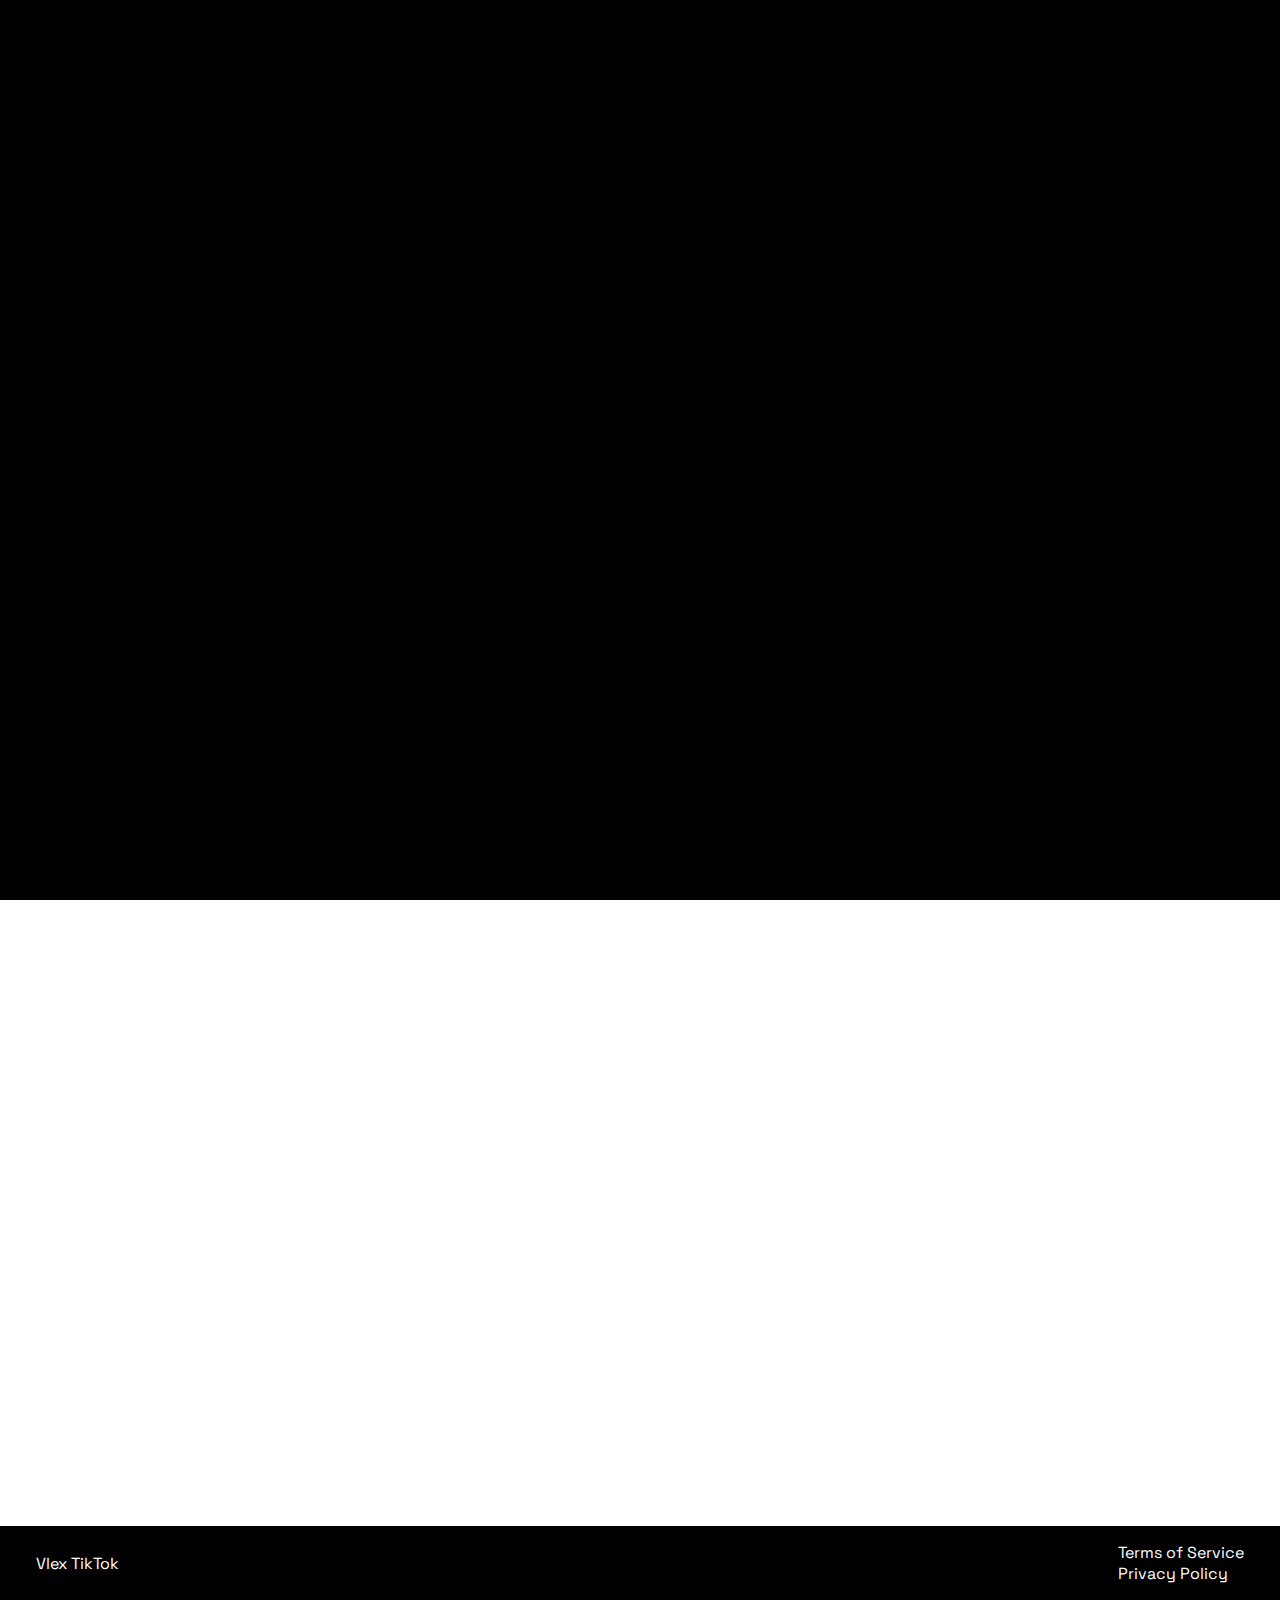
==== commit 95767dec: "Update index.html" ====
--- a/index.html
+++ b/index.html
@@ -4,7 +4,7 @@
     <meta charset="UTF-8">
     <meta http-equiv="X-UA-Compatible" content="IE=edge">
     <meta name="viewport" content="width=device-width, initial-scale=1.0">
-    <title>Vlex TikTok</title>
+    <title>VlexUplaod</title>
     <link rel="preconnect" href="https://fonts.googleapis.com">
     <link rel="preconnect" href="https://fonts.gstatic.com" crossorigin>
     <link href="https://fonts.googleapis.com/css2?family=Space+Grotesk:wght@300;400;700&display=swap" rel="stylesheet">
@@ -15,10 +15,10 @@
 <body>
     <section class="loading"></section>
     <section class="hero">
-        <div class="logo">Vlex TikTok</div>
+        <div class="logo">VlexUpload</div>
         <div class="heroG">
             <div>
-                <h1>Welcome on <span class="red tiktok-color">Vlex TikTok</span></h1>
+                <h1>Welcome on <span class="red tiktok-color">VlexUplaod</span></h1>
                 <p>I'm delighted to introduce my project: an optimization of the video posting process on TikTok through a custom API integration directly into my editing software. Exclusively intended for my personal use, this API allows me to post my videos directly on TikTok from my editing software, thus eliminating the steps of manual export and download.</p>
                 <p>This innovative solution offers a more efficient and optimized content creation workflow for TikTok.</p>
                 <a href="terms-of-service.html" class="tiktok-btn">
